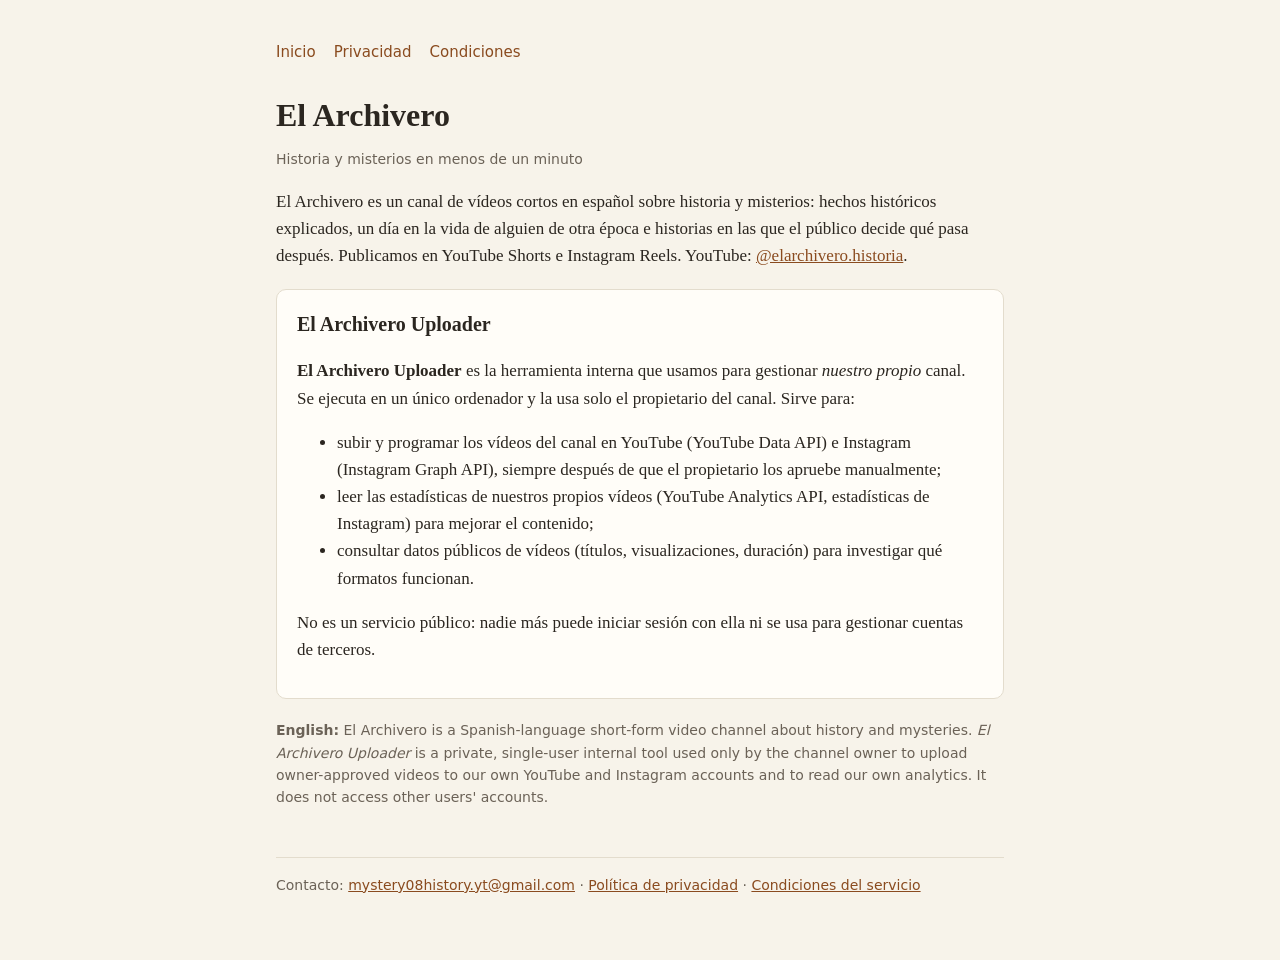
==== index.html @ 6bbbcf50 "Add El Archivero site: home, privacy policy, terms" ====
<!doctype html>
<html lang="es">
<head>
<meta charset="utf-8">
<meta name="viewport" content="width=device-width, initial-scale=1">
<title>El Archivero</title>
<meta name="description" content="Canal de vídeos cortos sobre historia y misterios, y su herramienta interna de publicación.">
<link rel="stylesheet" href="style.css">
</head>
<body>
<main>
<nav><a href="./">Inicio</a><a href="privacy.html">Privacidad</a><a href="terms.html">Condiciones</a></nav>
<h1>El Archivero</h1>
<p class="muted">Historia y misterios en menos de un minuto</p>

<p>El Archivero es un canal de vídeos cortos en español sobre historia y misterios: hechos históricos explicados, un día en la vida de alguien de otra época e historias en las que el público decide qué pasa después. Publicamos en YouTube Shorts e Instagram Reels. YouTube: <a href="https://www.youtube.com/@elarchivero.historia">@elarchivero.historia</a>.</p>

<div class="card">
<h2 style="margin-top:0">El Archivero Uploader</h2>
<p><strong>El Archivero Uploader</strong> es la herramienta interna que usamos para gestionar <em>nuestro propio</em> canal. Se ejecuta en un único ordenador y la usa solo el propietario del canal. Sirve para:</p>
<ul>
<li>subir y programar los vídeos del canal en YouTube (YouTube Data API) e Instagram (Instagram Graph API), siempre después de que el propietario los apruebe manualmente;</li>
<li>leer las estadísticas de nuestros propios vídeos (YouTube Analytics API, estadísticas de Instagram) para mejorar el contenido;</li>
<li>consultar datos públicos de vídeos (títulos, visualizaciones, duración) para investigar qué formatos funcionan.</li>
</ul>
<p>No es un servicio público: nadie más puede iniciar sesión con ella ni se usa para gestionar cuentas de terceros.</p>
</div>

<p lang="en" class="muted"><strong>English:</strong> El Archivero is a Spanish-language short-form video channel about history and mysteries. <em>El Archivero Uploader</em> is a private, single-user internal tool used only by the channel owner to upload owner-approved videos to our own YouTube and Instagram accounts and to read our own analytics. It does not access other users' accounts.</p>

<footer class="muted">Contacto: <a href="mailto:mystery08history.yt@gmail.com">mystery08history.yt@gmail.com</a> · <a href="privacy.html">Política de privacidad</a> · <a href="terms.html">Condiciones del servicio</a></footer>
</main>
</body>
</html>
---- style.css ----
:root{--bg:#f7f3ea;--fg:#2b2620;--muted:#6b6257;--accent:#8a4b1f;--card:#fffdf8;--line:#e3dccd}
@media (prefers-color-scheme:dark){:root{--bg:#1c1915;--fg:#ece5d8;--muted:#a89f91;--accent:#e0a36a;--card:#25211c;--line:#3a342c}}
*{box-sizing:border-box}
body{margin:0;background:var(--bg);color:var(--fg);font:17px/1.6 Georgia,"Times New Roman",serif}
main{max-width:760px;margin:0 auto;padding:40px 16px 64px}
nav{display:flex;gap:18px;flex-wrap:wrap;font-family:system-ui,sans-serif;font-size:15px;margin-bottom:32px}
nav a{color:var(--accent);text-decoration:none}nav a:hover{text-decoration:underline}
h1{font-size:2rem;line-height:1.2;margin:0 0 8px}h2{font-size:1.25rem;margin-top:2rem}
.muted{color:var(--muted);font-family:system-ui,sans-serif;font-size:14px}
a{color:var(--accent)}
.card{background:var(--card);border:1px solid var(--line);border-radius:10px;padding:18px 20px;margin:20px 0}
footer{margin-top:48px;border-top:1px solid var(--line);padding-top:16px}
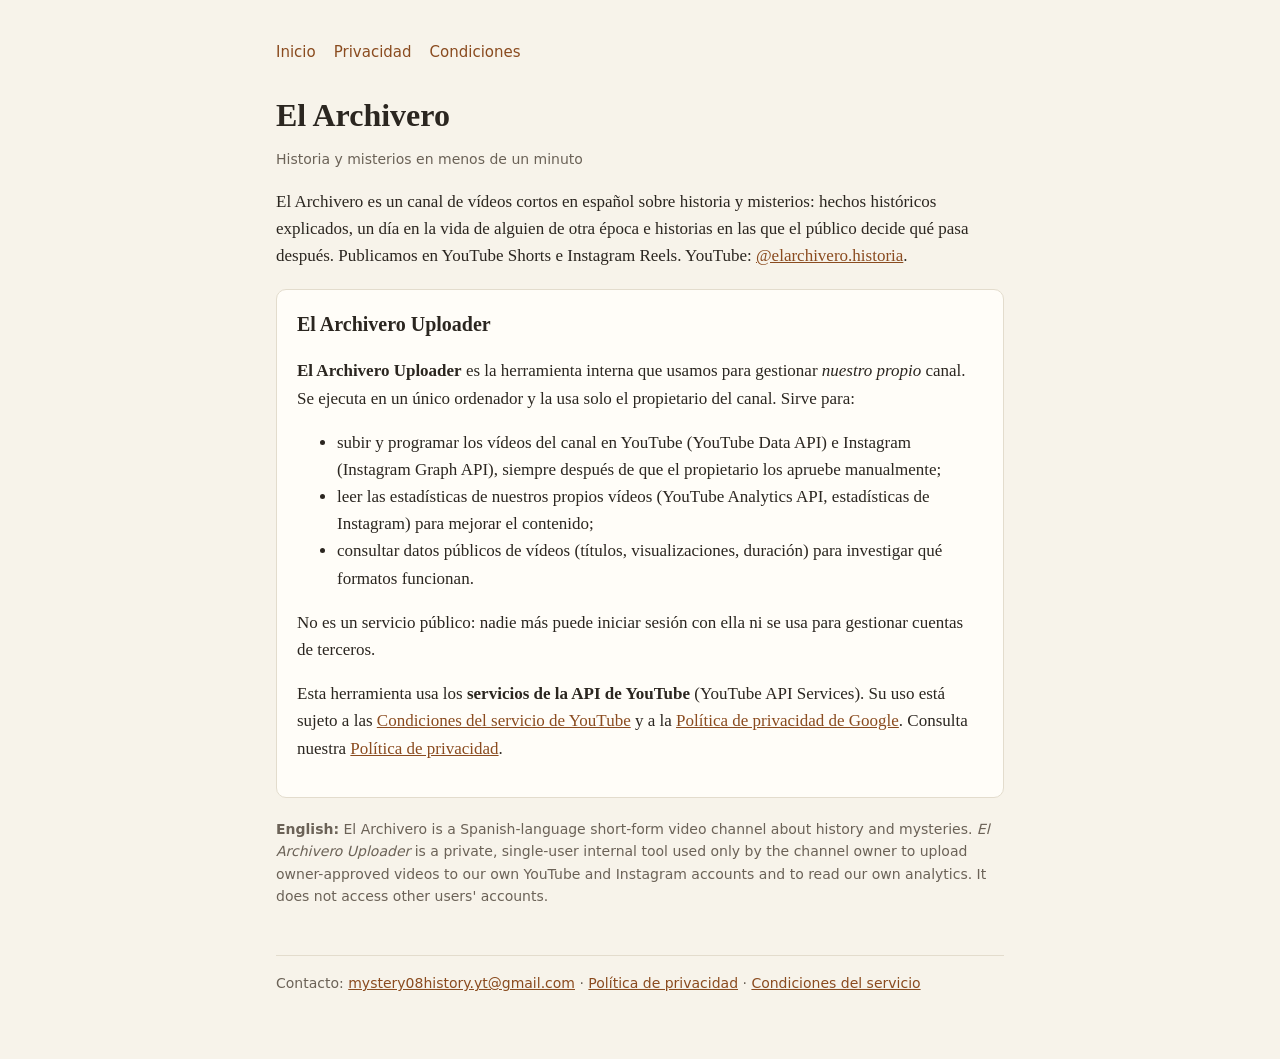
==== commit 0cfd8b66: "Homepage: add YouTube API Services notice" ====
--- a/index.html
+++ b/index.html
@@ -24,6 +24,7 @@
 <li>consultar datos públicos de vídeos (títulos, visualizaciones, duración) para investigar qué formatos funcionan.</li>
 </ul>
 <p>No es un servicio público: nadie más puede iniciar sesión con ella ni se usa para gestionar cuentas de terceros.</p>
+<p>Esta herramienta usa los <strong>servicios de la API de YouTube</strong> (YouTube API Services). Su uso está sujeto a las <a href="https://www.youtube.com/t/terms">Condiciones del servicio de YouTube</a> y a la <a href="https://policies.google.com/privacy">Política de privacidad de Google</a>. Consulta nuestra <a href="privacy.html">Política de privacidad</a>.</p>
 </div>
 
 <p lang="en" class="muted"><strong>English:</strong> El Archivero is a Spanish-language short-form video channel about history and mysteries. <em>El Archivero Uploader</em> is a private, single-user internal tool used only by the channel owner to upload owner-approved videos to our own YouTube and Instagram accounts and to read our own analytics. It does not access other users' accounts.</p>
